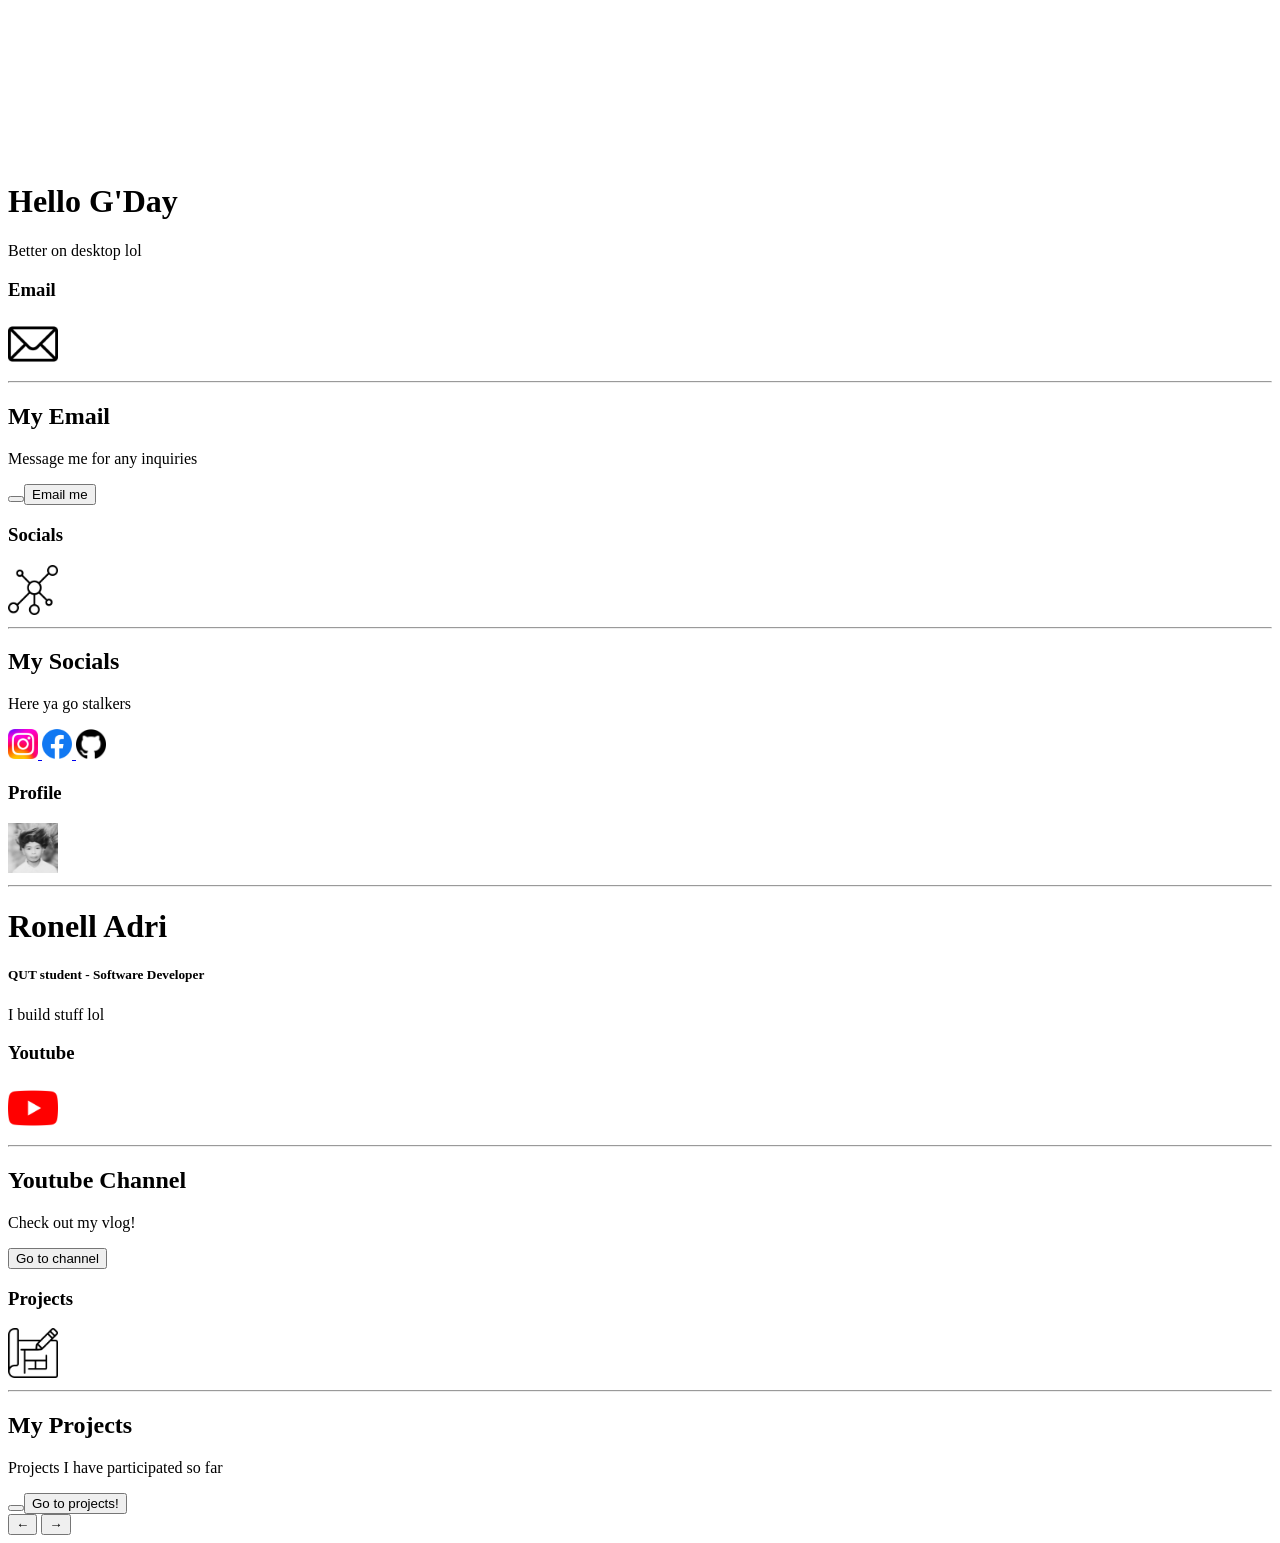
==== index.html @ b269b1ed "Initial portfolio website" ====
<!DOCTYPE html>
<html lang="en">

    <head>
        <link rel="stylesheet" href="portfolioCSS.css">
        <script src="Portfolio.js" defer></script>
        <!-- Required meta tags (apparently)-->
        <!-- Add icon -->
        <meta charset="UTF-8">
        <meta name="viewport" content="width=device-width, initial-scale=1.0">
        <title>Ron's Personal Web</title>
    </head>
    <body>
        <div class="card-container">

            <video class="IntroBack-video video-format" autoplay muted playsinline>
                <source src="Assets/BackgroundVid_2.mp4" type="video/mp4">
            </video>

            <video class="MainBack-video video-format" muted loop playsinline>
                <source src="Assets/MainVid.mp4" type="video/mp4">
            </video>

            <div class="intro">
                <h1 class="intro-title intro-text">Hello G'Day</h1>
                <p class="intro-description intro-text"> Better on desktop lol </p>
            </div>

            <div class="card">
                <h3 class="card-name">Email</h3>
                <img class="card-icon" src="Assets/mail.png" alt="Email Icon" width="50" height="50">
                <hr class="card-separator">
                <h2 class="card-title">My Email</h2>
                <p class="card-description">Message me for any inquiries</p>
                <!-- HTML for button extracted from online !-->
                <button class="button-82-pushable" role="button">
                    <span class="button-82-shadow"></span>
                    <span class="button-82-edge"></span>
                    <button class="button-86" role="button" onclick="location.href='mailto:ronelladri@yahoo.com'">Email me</button>
                </button>
            </div>

            <div class="card">
                <h3 class="card-name">Socials</h3>
                <img class="card-icon" src="Assets/network.png" alt="Email Icon" width="50" height="50">
                <hr class="card-separator">
                <h2 class="card-title">My Socials</h2>
                <p class="card-description">Here ya go stalkers</p>
                <div class="socials">
                    <a class="social_icon" href="https://www.instagram.com/ronell__a/">
                        <img src="Assets/Instagram_logo_2022.webp" alt="Instagram Icon" width="30" height="30">
                    </a>

                    <a class="social_icon" href="https://www.facebook.com/ronellderick.adri/">
                        <img src="Assets/Facebook_Logo_(2019).png" alt="Facebook Icon" width="30" height="30">
                    </a>

                    <a class="social_icon" href="https://github.com/Ron-CanCode">
                        <img src="Assets/github.png" alt="github Icon" width="30" height="30">
                    </a>
                </div>
            </div>

            <div class="card">
                <h3 class="card-name">Profile</h3>
                <img class="card-icon profile-picture" src="Assets/profilePic.jpg" alt="Profile Picture" width="50" height="50">
                <hr class="card-separator">
                <h1 class="card-title">Ronell Adri</h1>
                <h5 class="card-subName">QUT student - Software Developer</h5>
                <p class="card-description ProfileCard-description">I build stuff lol</p>
            </div>

            <div class="card">
                <h3 class="card-name">Youtube</h3>
                <img class="card-icon" src="Assets/youtube.png" alt="Youtube Icon" width="50" height="50">
                <hr class="card-separator">
                <h2 class="card-title">Youtube Channel</h2>
                <p class="card-description">Check out my vlog!</p>
                <!-- HTML for button extracted from online !-->
                <button class="button-82-pushable" role="button" onclick="location.href='https://www.youtube.com/watch?v=xMHJGd3wwZk'">
                    <span class="button-82-shadow"></span>
                    <span class="button-82-edge"></span>
                    <span class="button-82-front text">Go to channel</span>
                    </button>
            </div>

            <div class="card">
                <h3 class="card-name">Projects</h3>
                <img class="card-icon" src="Assets/blueprint.png" alt="Projects Icon" width="50" height="50">
                <hr class="card-separator">
                <h2 class="card-title">My Projects</h2>
                <p class="card-description">Projects I have participated so far</p>
                <!-- HTML for button extracted from online !-->
                <button class="button-82-pushable" role="button" onclick="location.href='https://ron-can-code.github.io/Portfolio/'">
                    <span class="button-82-shadow"></span>
                    <span class="button-82-edge"></span>
                    <!-- HTML for button extracted from online !-->
                    <button class="button-86" role="button">Go to projects!</button>
                </button>
            </div>

            <!-- Navigation for mobile -->
             <button class="card-arrow left-arrow">←</button>
             <button class="card-arrow right-arrow">→</button>
        </div>
    </body>

</html>
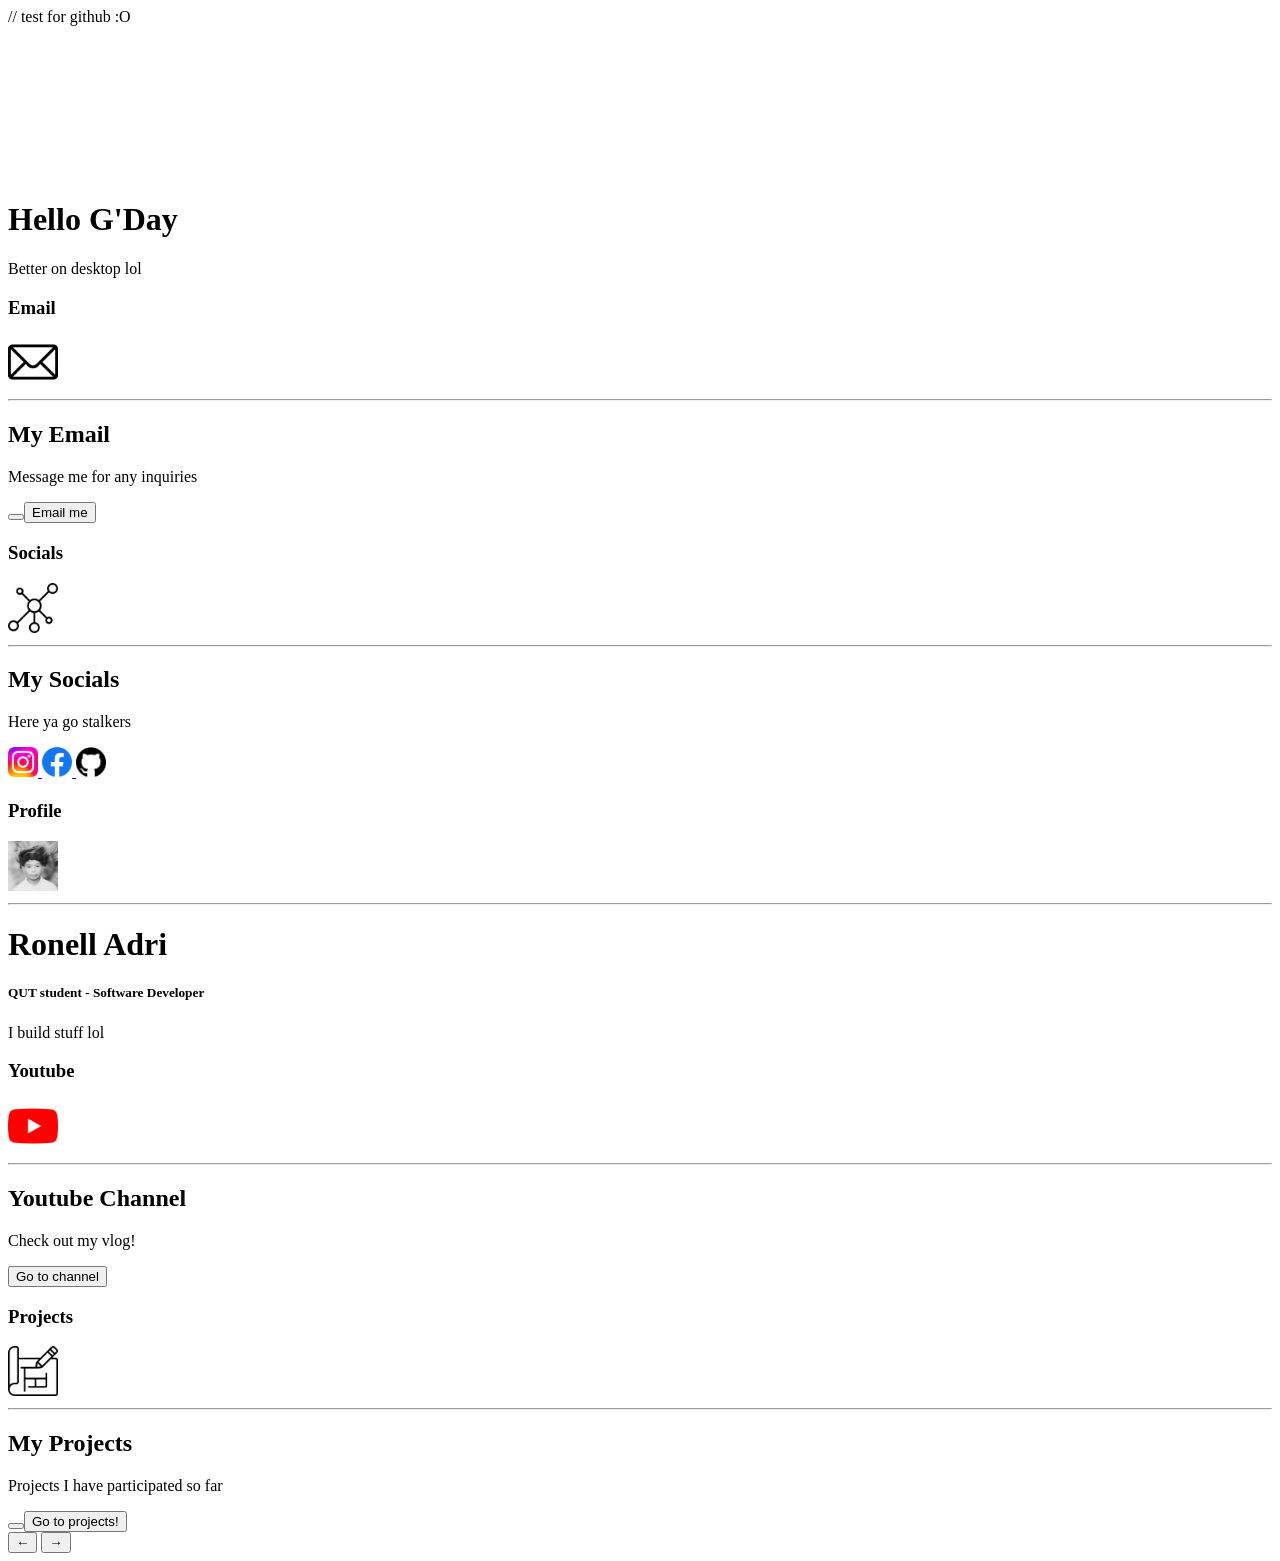
==== commit 4a827ebd: "test for github" ====
--- a/index.html
+++ b/index.html
@@ -1,6 +1,6 @@
 <!DOCTYPE html>
 <html lang="en">
-
+    // test for github :O
     <head>
         <link rel="stylesheet" href="portfolioCSS.css">
         <script src="Portfolio.js" defer></script>
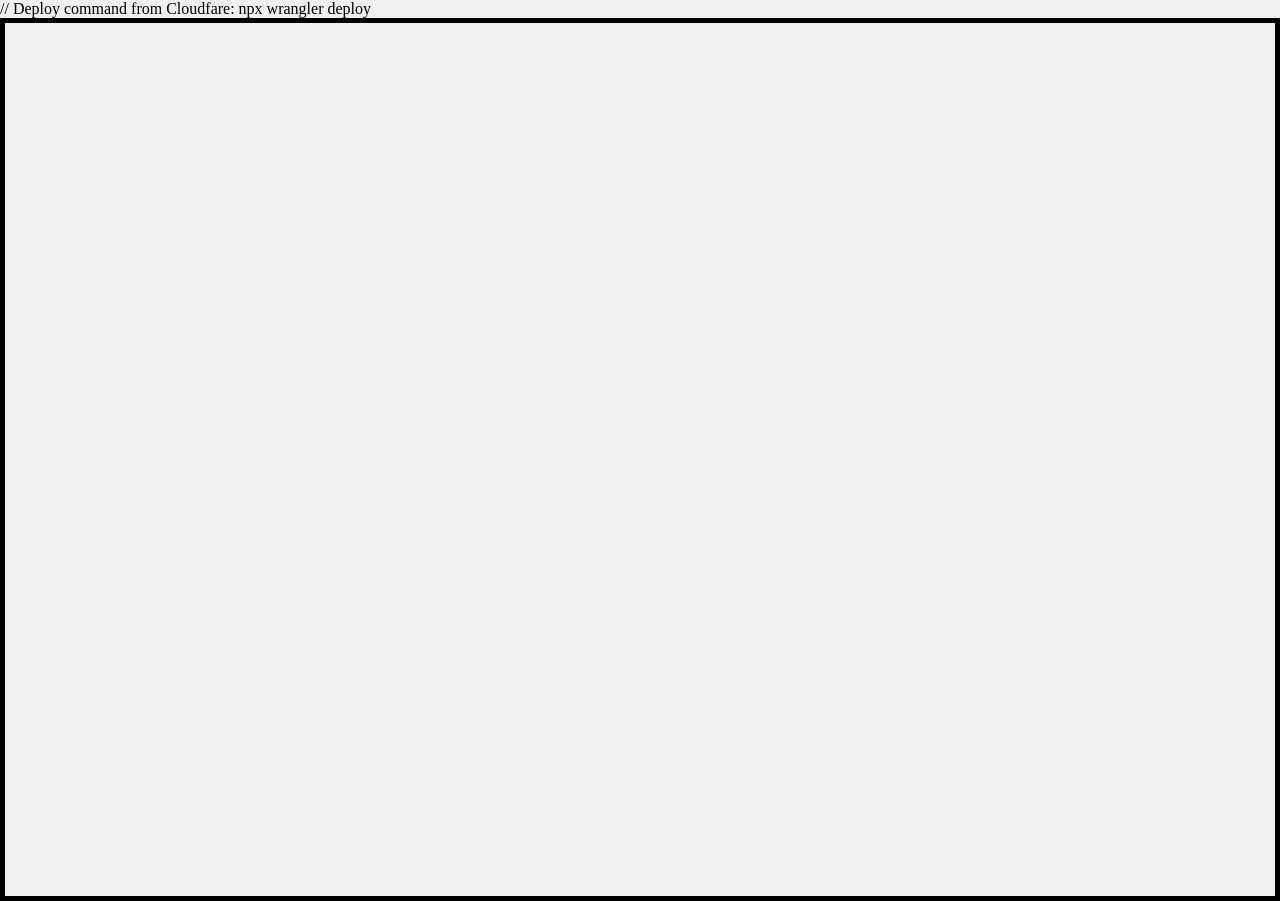
==== commit 396a7f1e: "fix file connection" ====
--- a/index.html
+++ b/index.html
@@ -1,9 +1,11 @@
 <!DOCTYPE html>
+
+// Deploy command from Cloudfare: npx wrangler deploy
+
 <html lang="en">
-    // test for github :O
     <head>
-        <link rel="stylesheet" href="portfolioCSS.css">
-        <script src="Portfolio.js" defer></script>
+        <link rel="stylesheet" href="style.css">
+        <script src="index.js" defer></script>
         <!-- Required meta tags (apparently)-->
         <!-- Add icon -->
         <meta charset="UTF-8">
--- a/style.css
+++ b/style.css
@@ -0,0 +1,484 @@
+
+.intro {
+    position: fixed;
+    inset: 0;
+    display: flex;
+    align-items: center;
+    justify-content: center;
+}
+
+.intro-title {
+    font-size: 3em;
+}
+
+.intro-description {
+    font-size: 15px;
+    margin-top: 60px;
+    opacity: 0.5;
+}
+
+.intro-text {
+    font-family: 'Arial', sans-serif;
+    color: #e6dbdb;
+    align-items: center;
+    width: 100%;
+
+    position: fixed;
+    top:15%;
+    left: 50%;
+    transform: translate(-50%, -50%);
+
+    text-align: center;
+
+    width: 100%;
+
+    animation: fadeInOut 6s ease-in-out forwards;
+}
+
+
+
+@keyframes fadeInOut {
+    0% {
+        opacity: 0;
+    }
+    50% {
+        opacity: 1;
+    }
+    100% {
+        opacity: 0;
+    }
+}
+
+html, body {
+    margin: 0;
+    padding: 0;
+    background-color: #f0f0f0;
+}
+.card-container {
+    display: flex;
+    flex-wrap: nowrap;
+    justify-content: center;
+    align-items: center;
+    border: 5px solid #000000;
+    min-height: 97vh;
+    
+    position: relative;
+    z-index: 1;
+
+    gap: 20px;
+}
+
+.rickroll_button {
+    background-color: #c83620; /* Green background */
+    color: inherit !important; /* White text */
+    padding: 10px 20px; /* Some padding */
+    font-size: 16px; /* Set a font size */
+    cursor: pointer; /* Mouse pointer on hover */
+    border-radius: 5px; /* Rounded corners */
+    text-decoration: none !important; /* Remove underline from links */
+    text-decoration-line: none !important; /* Remove underline from links */
+    font-family: 'Segoe UI', Tahoma, Geneva, Verdana, sans-serif;
+    font-size: 1rem;
+    font-weight: 600;
+    display: inline-block;
+    border: 2px solid #000000; /* Green border */
+}
+
+.socials {
+    display: flex;
+    justify-content: center;
+    align-items: center;
+    margin-top: 13px;
+}
+
+.social_icon {
+    margin: 0 10px;
+}
+
+.video-format {
+    position: fixed;
+    top: 0;
+    left: 0;
+    width: 100%;
+    height: 100%;
+    object-fit: cover;
+    z-index: -1;
+}
+
+.MainBack-video {
+    opacity: 0;
+}
+
+.IntroBack-video {
+    opacity: 1;
+}
+
+.IntroBack-video.hide {
+    opacity: 0;
+}
+
+.MainBack-video.show {
+    opacity: 1;
+}
+
+.card {
+    width: 300px;
+    margin: 10px;
+    justify-content: flex-start;
+    align-items: center;
+    display: flex;
+    flex-direction: column;
+    height: 400px;
+
+    padding-bottom: 20px;
+    padding-left: 20px;
+    padding-right: 20px;
+
+    box-sizing: border-box;
+
+    opacity: 0;
+    transition: opacity 0.8s ease;
+
+
+    /* From https://css.glass */
+    background: rgba(184, 184, 184, 0.13);
+    border-radius: 16px;
+    box-shadow: 0 4px 30px rgba(0, 0, 0, 0.1);
+    backdrop-filter: blur(6.1px);
+    -webkit-backdrop-filter: blur(6.1px);
+    border: 1px solid rgba(184, 184, 184, 1);
+}
+
+/* To show the card after the intro video ends */
+.card.show {
+    opacity: 1;
+    /*transition: opacity 1s ease-in-out; */
+}
+
+.card-name {
+    font-size: 1.2em;
+    font-weight: bold;
+    margin-top: 10px;
+    font-family: 'Arial', sans-serif;
+    padding-bottom: 30px;
+}
+
+.card-icon {
+    margin-bottom: 10px;
+    height: auto;
+    width: auto;
+    justify-content: center;
+    align-items: center;
+}
+
+.profile-picture {
+   border: 0.5px solid #585656;
+   border-radius: 20%;
+}
+
+.card-title {
+    width: 100%;
+    margin-bottom: 0;
+    text-align: center;
+    font-family: 'Arial', sans-serif;
+    font-weight: 10;
+    font-style: italic;
+    font-size: 25px;
+}
+
+.card-subName {
+    font-size: 1.2em;
+    width: 100%;
+    margin-bottom: 0;
+    margin-top: 2px;
+    text-align: center;
+    font-family: 'Arial', sans-serif;
+    font-weight: 10;
+    font-style: italic;
+    font-size: 12px;
+}
+
+.card-description {
+    text-align: center;
+    font-size: 14px;
+    margin-bottom: 30px;
+    margin-top: 10px;
+    font-family:'Segoe UI', Tahoma, Geneva, Verdana, sans-serif;
+}  
+
+.ProfileCard-description {
+    text-align: center;
+    font-size: 14px;
+    margin-bottom: 30px;
+    margin-top: 30px;
+    font-family:'Segoe UI', Tahoma, Geneva, Verdana, sans-serif
+}
+
+img {
+    max-width: 90px;
+    height: auto;
+}
+
+.card-separator {
+    width: 100%;
+    height: 1px;
+    background-color: #000000;
+    margin-bottom: 0px;
+    opacity: 0.5;
+}
+
+.card-arrow {
+    display: none;
+}
+
+
+/* CSS */
+.button-82-pushable {
+  position: relative;
+  border: none;
+  background: transparent;
+  padding: 0;
+  cursor: pointer;
+  outline-offset: 4px;
+  transition: filter 250ms;
+  user-select: none;
+  -webkit-user-select: none;
+  touch-action: manipulation;
+}
+
+.button-82-shadow {
+  position: absolute;
+  top: 0;
+  left: 0;
+  width: 100%;
+  height: 100%;
+  border-radius: 12px;
+  background: hsl(0deg 0% 0% / 0.25);
+  will-change: transform;
+  transform: translateY(2px);
+  transition:
+    transform
+    600ms
+    cubic-bezier(.3, .7, .4, 1);
+}
+
+.button-82-edge {
+  position: absolute;
+  top: 0;
+  left: 0;
+  width: 100%;
+  height: 100%;
+  border-radius: 12px;
+  background: linear-gradient(
+    to left,
+    hsl(340deg 100% 16%) 0%,
+    hsl(340deg 100% 32%) 8%,
+    hsl(340deg 100% 32%) 92%,
+    hsl(340deg 100% 16%) 100%
+  );
+}
+
+.button-82-front {
+  display: block;
+  position: relative;
+  padding: 12px 27px;
+  border-radius: 12px;
+  font-size: 1.1rem;
+  color: white;
+  background: hsl(345deg 100% 47%);
+  will-change: transform;
+  transform: translateY(-4px);
+  transition:
+    transform
+    600ms
+    cubic-bezier(.3, .7, .4, 1);
+}
+
+
+
+/* CSS */
+.button-86 {
+  all: unset;
+  width: 100px;
+  height: 30px;
+  font-size: 16px;
+  background: transparent;
+  border: none;
+  position: relative;
+  color: #f0f0f0;
+  cursor: pointer;
+  z-index: 1;
+  padding: 10px 20px;
+  display: flex;
+  align-items: center;
+  justify-content: center;
+  white-space: nowrap;
+  user-select: none;
+  -webkit-user-select: none;
+  touch-action: manipulation;
+}
+
+.button-86::after,
+.button-86::before {
+  content: '';
+  position: absolute;
+  bottom: 0;
+  right: 0;
+  z-index: -99999;
+  transition: all .4s;
+}
+
+.button-86::before {
+  transform: translate(0%, 0%);
+  width: 100%;
+  height: 100%;
+  background: #28282d;
+  border-radius: 10px;
+}
+
+.button-86::after {
+  transform: translate(10px, 10px);
+  width: 35px;
+  height: 35px;
+  background: #ffffff15;
+  backdrop-filter: blur(5px);
+  -webkit-backdrop-filter: blur(5px);
+  border-radius: 50px;
+}
+
+.button-86:hover::before {
+  transform: translate(5%, 20%);
+  width: 110%;
+  height: 110%;
+}
+
+.button-86:hover::after {
+  border-radius: 10px;
+  transform: translate(0, 0);
+  width: 100%;
+  height: 100%;
+}
+
+.button-86:active::after {
+  transition: 0s;
+  transform: translate(0, 5%);
+}
+
+@media (min-width: 768px) {
+  .button-82-front {
+    font-size: 1.25rem;
+    padding: 12px 42px;
+  }
+}
+
+.button-82-pushable:hover {
+  filter: brightness(110%);
+  -webkit-filter: brightness(110%);
+}
+
+.button-82-pushable:hover .button-82-front {
+  transform: translateY(-6px);
+  transition:
+    transform
+    250ms
+    cubic-bezier(.3, .7, .4, 1.5);
+}
+
+.button-82-pushable:active .button-82-front {
+  transform: translateY(-2px);
+  transition: transform 34ms;
+}
+
+.button-82-pushable:hover .button-82-shadow {
+  transform: translateY(4px);
+  transition:
+    transform
+    250ms
+    cubic-bezier(.3, .7, .4, 1.5);
+}
+
+.button-82-pushable:active .button-82-shadow {
+  transform: translateY(1px);
+  transition: transform 34ms;
+}
+
+.button-82-pushable:focus:not(:focus-visible) {
+  outline: none;
+}
+
+@media (max-width: 768px) {
+    .card-container {
+        flex-direction: column;
+        align-items: center;
+    }
+
+    .card {
+        display:none
+    }
+
+    .card.show-card {
+        display: flex;
+        animation: slideIn 0.4s ease both;
+    }
+
+    .card-arrow {
+        display: block;
+        position: fixed;
+        top: 50%;
+        transform: translateY(-50%);
+
+        background: transparent;
+        border: none;
+        font-size: 40px;
+        color: white;
+        z-index: 10;
+
+        opacity: 0;
+        pointer-events: none;
+        transition: opacity 0.8s ease;
+    }
+
+    .left-arrow {
+        left: 30px;
+    }
+
+    .right-arrow {
+        right: 30px;
+    }
+
+    .card-container.show-arrows .card-arrow {
+    opacity: 1;
+    pointer-events: auto;
+    }
+
+    
+
+    @keyframes slideIn {
+        from {
+            opacity: 0;
+            transform: translateX(30px);
+        }
+
+        to {
+            opacity: 1;
+            transform: translateX(0);
+        }
+    }
+
+    @keyframes arrowFadeIn {
+        from {
+            opacity: 0;
+        }
+
+        to {
+            opacity: 1;
+        }
+    }
+    
+}
+
+
+
+
+
+
